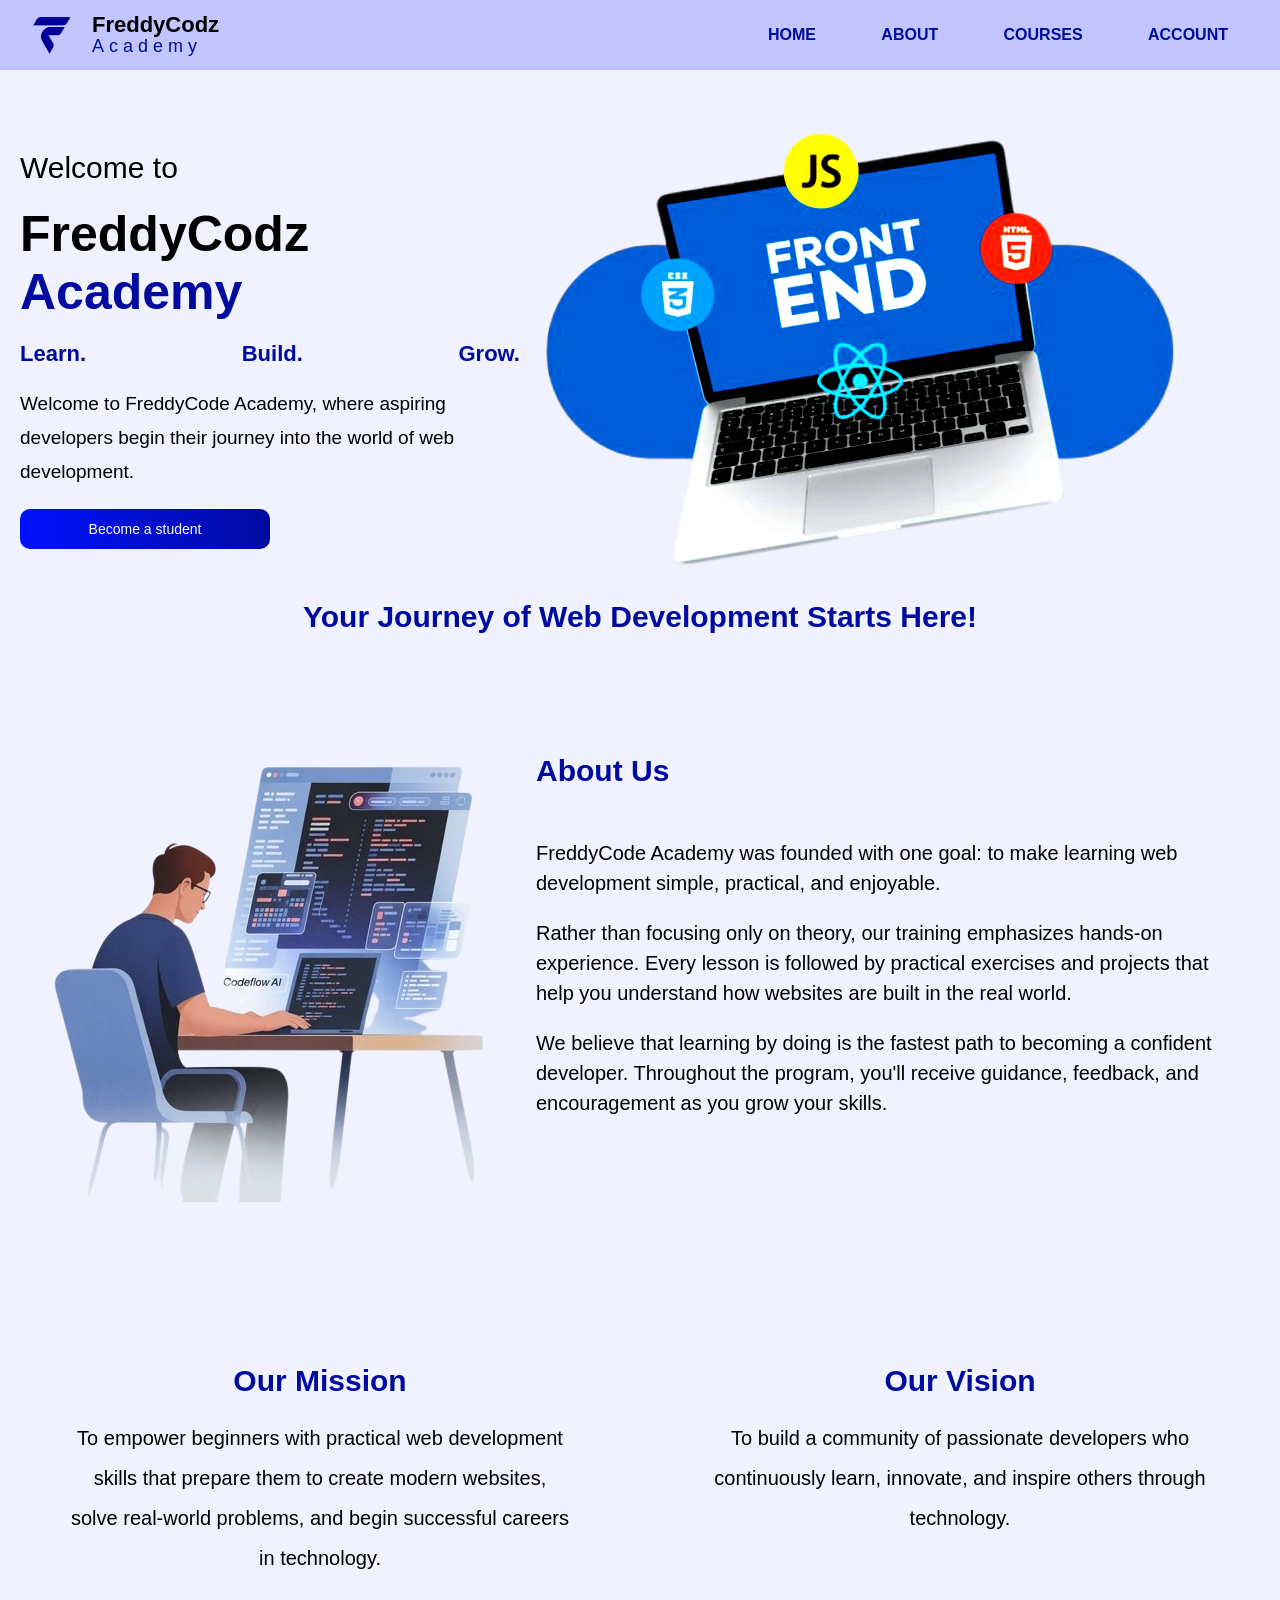
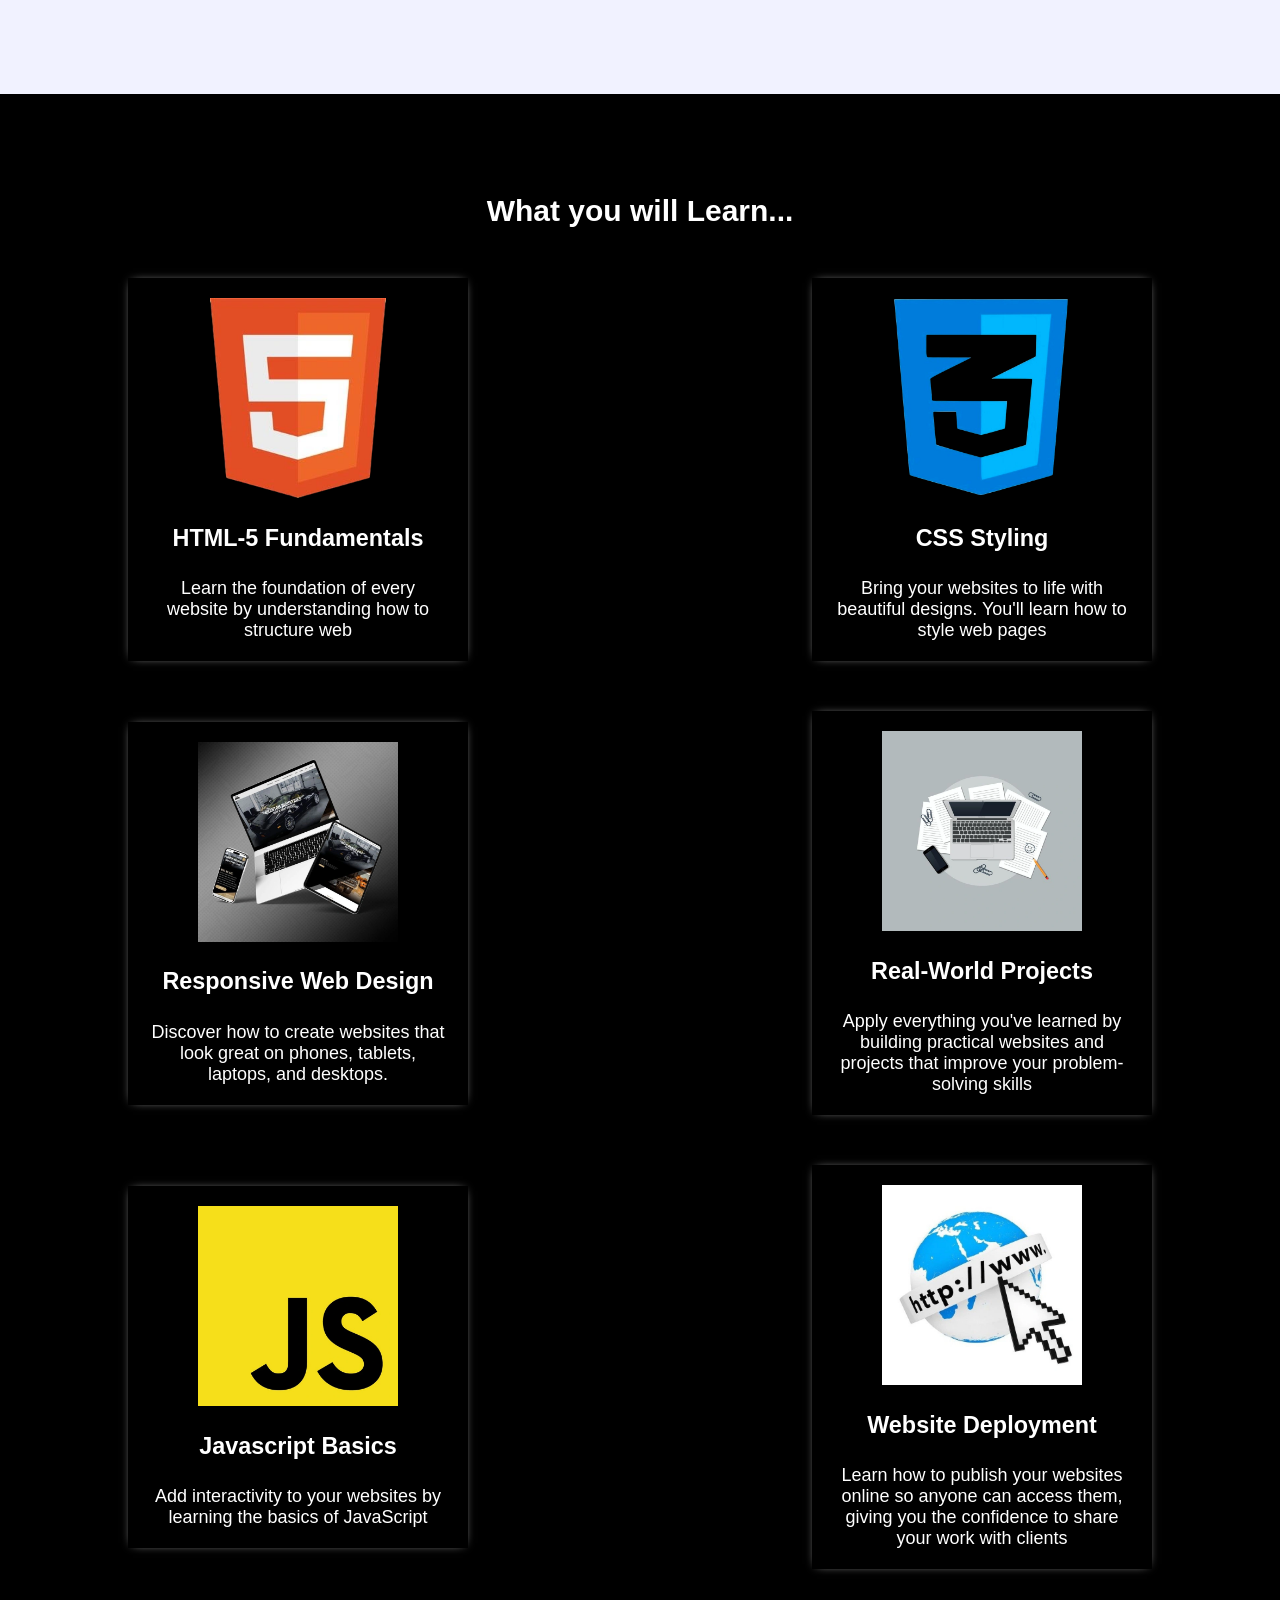
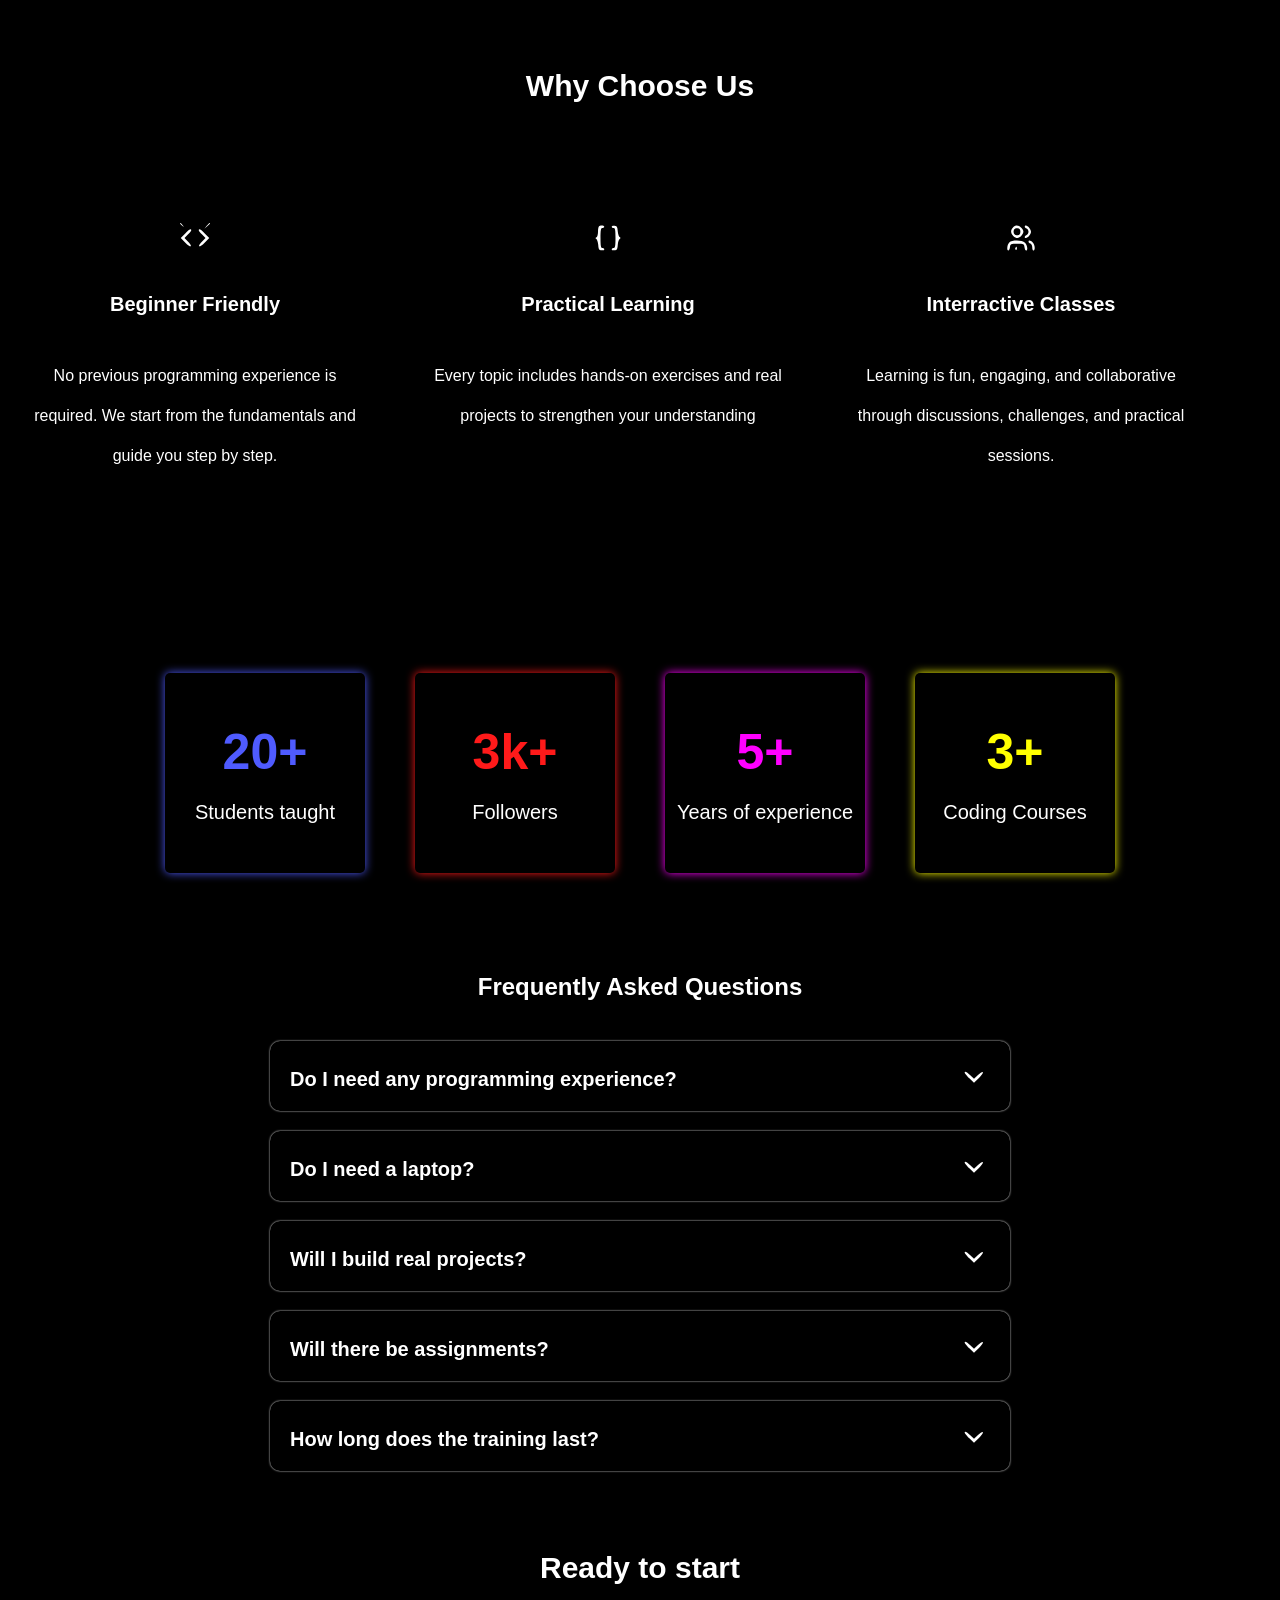
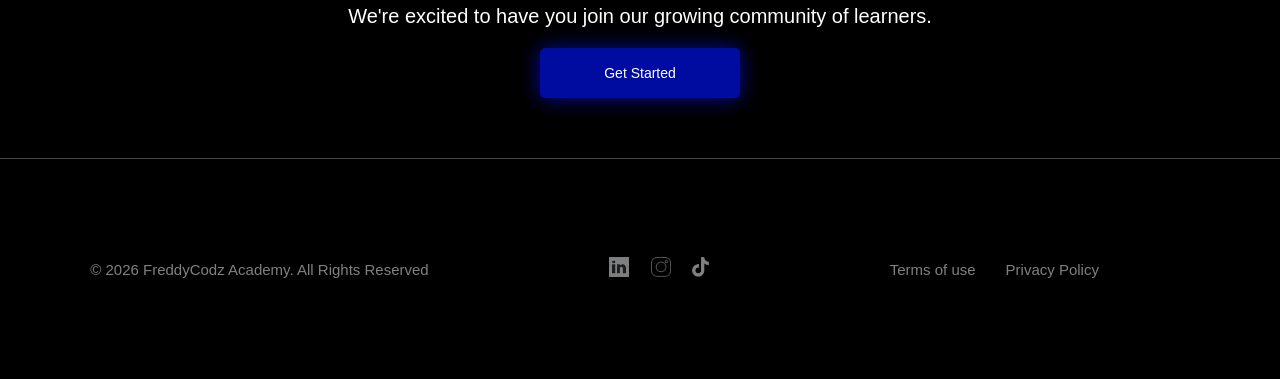
==== index.html @ 14587dd9 "Add files via upload" ====
<!DOCTYPE html>
<html lang="en">
<head>
    <meta charset="UTF-8">
    <meta name="viewport" content="width=device-width, initial-scale=1.0">
    <title>FreddyCodz Academy</title>
    <link rel="icon" type="image/png" href="./images/logo.png">
    <link rel="stylesheet" href="./styles/inherit.css">
    <link rel="stylesheet" href="./styles/style.css">
</head>
<body>
    <main>
        <header>
            <div class="header">
                <div class="logo">
                    <img src="./images/logo.png" alt="logo-img" height="40px">
                    <h2>FreddyCodz <br>
                        <span>Academy</span>
                    </h2>
                </div>
                <nav>
                    <ul>
                        <li><a href="index.html">HOME</a></li>
                        <li><a href="index.html#about">ABOUT</a></li>
                        <li><a href="index.html#courses">COURSES</a></li>
                        <li><a href="signup.html">ACCOUNT</a></li>
                    </ul>
                </nav>

                <div class="menu" onclick="openSideNav()">
                    <div class="line"></div>
                    <div class="line"></div>
                    <div class="line"></div>
                </div>
            </div>
        </header>

        <div class="side-bar" id="navbar">
            <img src="./images/x.png" alt="" onclick="closeSideNav()" id="closeIcon">
            <div class="nav">
                <a href="index.html">HOME</a>
                <a href="index.html#about">ABOUT</a>
                <a href="index.html#courses">COURSES</a>
                <a href="signup.html">ACCOUNT</a>
            </div>
        </div>

        <div class="hero-section">

            <div class="intro">
                <p>Welcome to</p>
                <h1>
                    FreddyCodz <span>Academy</span>
                </h1>
                <div class="labels">
                    <label>Learn.</label>
                    <label>Build.</label>
                    <label>Grow.</label>
                </div>

                <p id="para">
                    Welcome to FreddyCode Academy, where aspiring developers begin their journey 
                    into the world of web development.
                </p>
                <button onclick="window.location.href ='signup.html'">Become a student</button>
            </div>

            <div class="image">
                <img src="./images/BackgroundEraser_20260712_193155135.webp" alt="" id="hero-image">
            </div>

        </div>

        <h2 id="journey">Your Journey of Web Development Starts Here!</h2>

        <div class="about" id="about">

            <div class="about-image">
                <img src="./images/10_AI_Tools_That_Make_Software_Development_Easy-removebg-preview.webp" alt="about-image" loading="lazy">
            </div>

            <div class="about-content">
                <h2>About Us</h2>

                <div class="about-para">
                    <p>FreddyCode Academy was founded with one goal: to make learning web development simple, practical, and enjoyable.</p>
                    <p>Rather than focusing only on theory, our training emphasizes hands-on experience. Every lesson is followed by practical
                        exercises and projects that help you understand how websites are built in the real world.</p>
                    <p>We believe that learning by doing is the fastest path to becoming a confident developer. Throughout the program,
                        you'll receive guidance, feedback, and encouragement as you grow your skills.</p>
                </div>
            </div>
        </div>

        <div class="mission">
            <div id="mission">
                <h2>Our Mission</h2>
                <p>To empower beginners with practical web development skills that prepare them to create 
                    modern websites, solve real-world problems, and begin successful careers in technology.</p>
            </div>

            <div id="vision">
                <h2>Our Vision</h2>
                <p>To build a community of passionate developers who continuously learn, innovate, and inspire others through technology.</p>
            </div>
        </div>

        <div class="learn_languages" id="courses">
            <h2>What you will Learn...</h2>
            <div id="learn">
                <div class="learn">
                    <div class="img"><img src="./images/html.webp" alt="html-img" height="200px" loading="lazy"></div>
                    <h3>HTML-5 Fundamentals</h3>
                    <p>Learn the foundation of every website by understanding how to structure web </p>
                </div>

                <div class="learn">
                    <div class="img"><img src="./images/css.webp" alt="css-img" height="200px" loading="lazy"></div>
                    <h3>CSS Styling</h3>
                    <p>Bring your websites to life with beautiful designs. You'll learn how to style web pages</p>
                 </div>
                
            </div>
            
            <div id="learn">
                <div class="learn">
                    <div class="img"><img src="./images/responsivedesign.webp" alt="responsive-img" height="200px" loading="lazy"></div>
                    <h3>Responsive Web Design</h3>
                    <p>Discover how to create websites that look great on phones, tablets, laptops, and desktops.</p>
                </div>

                <div class="learn">
                    <div class="img"><img src="./images/projects.webp" alt="project-img" height="200px" loading="lazy"></div>
                    <h3>Real-World Projects</h3>
                    <p>Apply everything you've learned by building practical websites and projects that improve your problem-solving skills </p>
                </div>
            </div>
            
            <div id="learn"> 
                <div class="learn">
                    <div class="img"><img src="./images/js.webp" alt="js-img" height="200px" loading="lazy"></div>
                    <h3>Javascript Basics</h3>
                    <p>Add interactivity to your websites by learning the basics of JavaScript</p>
                </div>

                <div class="learn">
                    <div class="img"><img src="./images/deployment.webp" alt="deploy-img" height="200px" loading="lazy"></div>
                    <h3>Website Deployment</h3>
                    <p>Learn how to publish your websites online so anyone can access them, giving you the confidence to share your work with clients</p>
                </div>
            </div>
        </div>

        <div class="choose">
            <h2>Why Choose Us</h2>

            <div class="choose-group">

                <div class="choose-content">
                    <img src="./images/angle-brackets.svg" loading="lazy">
                    <h4>Beginner Friendly</h4>
                    <p>No previous programming experience is required. We start 
                        from the fundamentals and guide you step by step.</p>
                </div>

                <div class="choose-content">
                    <img src="./images/curly-braces.svg" loading="lazy">
                    <h4>Practical Learning</h4>
                    <p>
                        Every topic includes hands-on exercises and real projects to strengthen your understanding
                    </p>
                </div>

                <div class="choose-content">
                    <img src="./images/people.svg" loading="lazy">
                    <h4>Interractive Classes</h4>
                    <p>
                        Learning is fun, engaging, and collaborative through discussions, challenges, and practical sessions.
                    </p>
                </div>
                
            </div>
        </div>

        <div class="achieve">
            <h4>20+ <br><span>Students taught</span></h4>
            <h4>3k+ <br><span>Followers</span></h4>
            <h4>5+ <br><span>Years of experience</span></h4>
            <h4>3+ <br><span>Coding Courses</span></h4>
        </div>

        <div class="frequent">
            <h2>Frequently Asked Questions</h2>

            <div class="questions">
                <h6>Do I need any programming experience? <span class="arrow"><img src="./images/arrow-down.svg" loading="lazy"></span></h6>
                <p>No, This academy is designed specifically for beginners</p>
            </div>

            <div class="questions">
                <h6>Do I need a laptop? <span class="arrow"><img src="./images/arrow-down.svg" loading="lazy"></span></h6>
                <p>Yes. A laptop is strongly recommended so you can practice effectively.</p>
            </div>

            <div class="questions">
                <h6>Will I build real projects?<span class="arrow"><img src="./images/arrow-down.svg" loading="lazy"></span></h6>
                <p>Absolutely. Throughout the training, you'll build practical websites that demonstrate your skills.</p>
            </div>

            <div class="questions">
                <h6>Will there be assignments?<span class="arrow"><img src="./images/arrow-down.svg" loading="lazy"></span></h6>
                <p>Yes. Assignments are an important part of the learning process and help reinforce each lesson.</p>
            </div>

            <div class="questions">
                <h6>How long does the training last? <span class="arrow"><img src="./images/arrow-down.svg" loading="lazy"></span></h6>
                <p>The duration depends on the learning plan, but every student will have enough time to understand 
                    each topic before moving forward.
                </p>
            </div>
        </div>

        <div class="start">
            <h2>Ready to start</h2>
            <p>We're excited to have you join our growing community of learners.</p>
            <button onclick="window.location.href = 'signup.html'">Get Started</button>
        </div>
    </main>
    <footer>
        <p>&copy; 2026 FreddyCodz Academy. All Rights Reserved</p>
        <div class="links">
            <a href="https://www.linkedin.com/in/edoghotu-azibaodiedia-7a7187404?utm_source=share_via&utm_content=profile&utm_medium=member_android" target="_blank" rel="noopener noreferer"><img src="./images/linkedIn.jpg" loading="lazy"></a>
            <a href="https://www.instagram.com/dev_freddy?igsh=cGQ3dmY5Z24weG9o" target="_blank" rel="noopener noreferer"><img src="./images/instagram.png"></a>
            <a href="https://www.tiktok.com/@edoghotuazibaodie?is_from_webapp=1&sender_device=pc" target="_blank" rel="noopener noreferer"><img src="./images/white-tiktok.png" alt="tiktok-icon"></a>
        </div>
        <p id="lastpara">
            <a href="terms.html" id="terms">Terms of use </a>
            <a href="policy.html" id="policy">Privacy Policy</a>
        </p>
    </footer>
    
    <script src="./script/side-nav.js"></script>
    <script src="./script/script.js"></script>
</body>
</html>
---- styles/inherit.css ----
*{
    margin: 0;
    padding: 0;
    font-family: Arial, Helvetica, sans-serif;
}

body{
    width: 100vw;
    background-color: #dadcff5d;
    overflow-x: hidden;
    position: relative;
}

main{
    width: 100%;
}

header{
    width: 100%;
    height: 70px;
    background-color: #c2c5ff;
    display: flex;
    justify-content: center;
    align-items: center;
    position: fixed;
    top: 0;
    left: 0;
    z-index: 1000;
}

.header{
    width: 95%;
    display: flex;
    justify-content: space-between;
    align-items: center;
}

.header .logo{
    width: 200px;
    display: flex;
    gap: 20px;
}

.header h2{
    font-size: 22px;
    line-height: 20px;
    color: #000;
}

.header h2 span{
    font-size: 18px;
    font-weight: 400;
    letter-spacing: 5px;
    color: #000ba0;
}

.header ul{
    width: 500px;
    display: flex;
    align-items: center;
    justify-content: space-between;
}

.header ul li{
    list-style: none;
    font-weight: 550;
    transition: .3s ease;
}

.header ul li a{
    font-size: 16px;
    text-decoration: none;
    color: #000ba0;
    padding: 10px 20px;
    border-radius: 5px;
    transition: .3s ease;
}

/* #active{
    background-color: #000ba0;
    color: #fff;
} */

.header button{
    background-image: linear-gradient(to right, #0011ff, #000ba0);
    width: 100px;
    height: 40px;
    border: none;
    color: #fff;
    border-radius: 5px;
    cursor: pointer;
    transition: .3s ease;
}

.header button:hover{
    transform: scale(1.05);
}

.menu{
    height: 40px;
    width: 50px;
    padding: 10px;
    display: flex;
    flex-direction: column;
    justify-content: center;
    align-items: center;
    gap: 7px;
    transform: scale(0.6);
    display: none;
}
/* 
.menu:focus .side-bar{
    transform: translateX(0);
} */

.line{
    width: 100%;
    height: 5px;
    background-color: #fff;
}

.side-bar{
    width: 340px;
    height: 100vh;
    background-color: #0011ff7e;
    border-bottom: 5px solid #fff;
    top: 70px;
    left: 0;
    z-index: 999;
    backdrop-filter: brightness(50%);
    padding: 20px;
    position: relative;
    position: fixed;
    transform: translateX(-100vw);
    opacity: 0;
}

.side-bar img{
    filter: invert();
    position: absolute;
    top: 15px;
    right: 15px;
    height: 30px;
}

.side-bar .nav a{
    color: #fff;
    height: 50px;
    padding: 0 20px;
    display: flex;
    justify-content: end;
    align-items: center;
    font-size: 20px;
    text-decoration: none;
}

.side-bar .nav{
    margin-top: 50px;
    width: 100%;
    padding: 20px 0;
    display: flex;
    flex-direction: column;
    gap: 10px;
}

/* #closeIcon{
    transform: rotate(-360deg);
}

.openCloseIcon{
    transition: .5s ease;
    transform: rotate(360deg);
}

.closeCloseIcon{
    transition: .5s ease;
    transform: rotate(-360deg);
} */

.close{
    transform: translateX(-100vw);
    transition: .5s ease;
    opacity: 0;
}

.open{
    transform: translateX(0);
    transition: .5s ease;
    opacity: 1;
}


/* FOOTER SECTIONAL STYLES */

footer{
    height: 80px;
    width: 100%;
    background-color: #000;
    color: #fff;
    border-top: 1px solid #ffffff46;
    display: flex;
    justify-content: space-around;
    align-items: center;
    padding: 70px 0;
}

footer p{
    opacity: 0.5;
    font-size: 15px;
}

footer p:last-child{
    width: 300px;
    display: flex;
    gap: 30px;
    cursor: pointer;
}

#lastpara a{
    color: #fff;
    text-decoration: none;
}

#lastpara a:hover{
    opacity: 1;
}

#policy:hover{
    opacity: 1;
}

.links{
    width: 100px;
    display: flex;
    align-items: center;
    justify-content: space-between;
}

.links img{
    height: 20px;
    opacity: 0.5;
    transition: .3s ease;
}

.links img:hover{
    opacity: 1;
}

html{
    scroll-behavior: smooth;
}

@media (max-width: 1024px) {
    header{
        width: 100vw;
    }
}

@media (max-width: 768px) {
    footer p{
        font-size: 14px;
    }

    footer .links{
        width: 80px;
    }

    footer .links a img{
        height: 15px;
    }

    footer p:last-child{
        width: 200px;
    }
}

@media (max-width: 480px) {
    .header .logo{
        width: 200px;
        display: flex;
        flex-direction: row;
        gap: 15px;
    }
    
    .header nav{
        display: none;
    }

    .header .menu{
        display: flex;
    }

    .hero-section{
        min-height: 400px;
        flex-direction: column;
        gap: 30px;
    }

    footer{
        flex-direction: column-reverse;
        gap: 20px;
    }
}
---- styles/style.css ----
.hero-section{
    width: 90%;
    height: 500px;
    margin-top: 100px;
    display: flex;
    justify-content: space-between;
    align-items: center;
    justify-self: center;
}

.intro{
    width: 700px;
    padding: 20px;
    animation: slideRight 1s ease;
}

@keyframes slideRight {
    from{
        transform: translateX(-150px);
        opacity: 0;
    }

    to{
        transform: translateX(0);
        opacity: 1;
    }
}

.intro p:first-child{
    font-size: 30px;
}

.intro h1{
    font-size: 50px;
    margin: 20px 0;
}

.intro h1 span{
    color: #000ba0;
}

.intro .labels{
    background-color: transparent;
    color: #000ba0;
    width: 500px;
    margin-bottom: 20px;
    font-size: 22px;
    font-weight: bold;
    display: flex;
    align-items: center;
    justify-content: space-between;
}

#para{
    font-size: 19px;
    line-height: 1.8;
    width: 500px;
    margin-bottom: 20px;
}

.intro button{
    width: 250px;
    height: 40px;
    border: none;
    border-radius: 10px;
    background-image: linear-gradient(to right, #0011ff, #000ba0);
    color: #fff;
    font-size: 14px;
    cursor: pointer;
    transition: .3s ease;
}

.intro button:hover{
    transform: scale(1.1);
}

.hero-section .image img{
    height: 450px;
    filter: contrast(170%);
    animation: slideLeft 1s ease;
    animation-delay: 0.1s;
}

@keyframes slideLeft {
    from{
        transform: translateX(150px);
        opacity: 0;
    }

    to{
        transform: translateX(0);
        opacity: 1;
    }
}

#journey{
    font-weight: bold;
    font-size: 30px;
    text-align: center;
    color: #000ba0;
    animation: slideUp 1.5s ease;
}

@keyframes slideUp {
    from{
        transform: translateY(100px);
        opacity: 0;
    }

    to{
        transform: translateY(0);
        opacity: 1;
    }
}

.about{
    width: 95%;
    height: 400px;
    padding: 40px 20px;
    display: flex;
    align-items: center;
    justify-content: space-between;
    margin-top: 80px;
    justify-self: center;
    color: #000;
    animation: slideUp 1.5s ease;
}

.about-content{
    height: 400px;
    width: 700px;
}

.about-content h2{
    font-size: 30px;
    color: #000ba0;
    margin-bottom: 50px;
}

.about-content p{
    font-size: 20px;
    margin-bottom: 20px;
    line-height: 30px;
}

.mission{
    width: 100%;
    min-height: 350px;
    color: #000;
    padding-top: 50px;
    margin-top: 100px;
    display: flex;
    justify-content: space-around;
}

#mission, #vision{
    width: 500px;
    padding: 20px;
    text-align: center;
}

#mission h2, #vision h2{
    font-size: 30px;
    margin-bottom: 20px;
    color: #000ba0;
    /* text-shadow: 10px 5px 50x #0011ff; */
}

#mission p, #vision p{
    font-size: 20px;
    line-height: 40px;
}

.learn_languages{
    width: 100%;
    min-height: 400px;
    padding-top: 100px;
    color: #fff;
    background-color: #000;
    display: flex;
    flex-direction: column;
    justify-content: center;
    align-items: center;
    gap: 50px;
}

.learn_languages h2{
    font-size: 30px;
    color: #fff;
}

#learn{
    width: 80%;
    min-height: 200px;
    display: flex;
    align-items: center;
    justify-content: space-between;
}

#learn .learn{
    min-height: 300px;
    /* border: 1px solid #fff; */
    padding: 20px;
    width: 300px;
    background-color: transparent;
    display: flex;
    flex-direction: column;
    align-items: center;
    font-size: 20px;
    transition: 0.5s ease;
    box-shadow: 0 0 10px -5px #fff;
    cursor: pointer;
}

#learn .learn h3{
    width: 100%;
    height: 80px;
    display: flex;
    justify-content: center;
    align-items: center;
    /* background-image: linear-gradient(to right, #0011ff, #000ba0); */
}

#learn .learn p{
    font-size: 18px;
    width: 100%;
    text-align: center;
}

#learn .learn .img{
    width: 100%;
    height: 200px;
    display: flex;
    justify-content: center;
    align-items: center;
    background-color: transparent;
}

/* #learn .learn:hover{
    box-shadow: 0 0 20px #000ba0;
    border-radius: 30px;
    background: #0011ff50;
} */

.choose{
    background-color: #000;
    color: #fff;
    padding: 100px 0;
    width: 100%;
}

.choose h2{
    font-size: 30px;
    color: #fff;
    text-align: center;
    margin-bottom: 100px;
}

.choose-group{
    width: 95%;
    display: flex;
    justify-self: center;
    justify-content: space-between;
    align-items: center;
    padding-bottom: 50px;
}

.choose-content{
    width: 350px;
    min-height: 280px;
    padding: 20px;
    border-radius: 10px;
    transition: .3s ease;
    display: flex;
    flex-direction: column;
    align-items: center;
    text-align: center;
}

.choose-content img{
    filter: invert();
    margin-bottom: 20px;
    height: 30px;
}

.choose-content:hover{
    background-color: #99a3ff23;
}

.choose-content h4{
    font-size: 20px;
    margin-top: 20px;
    margin-bottom: 40px;
}

.choose-content p{
    font-size: 16px;
    line-height: 40px;
}

.achieve{
    width: 100%;
    padding-bottom: 50px;
    background-color: #000;
    color: #fff;
    display: flex;
    justify-content: center;
    gap: 50px;
}

.achieve h4{
    text-align: center;
    width: 200px;
    height: 200px;
    border-radius: 5px;
    display: flex;
    gap: 20px;
    justify-content: center;
    align-items: center;
    flex-direction: column;
    font-size: 50px;
}

.achieve h4:first-child{
    color: #4f5bff;
    box-shadow: 0 0 10px #4f5bff;
}

.achieve h4:nth-child(2){
    color: #ff1a1a;
    box-shadow: 0 0 10px #ff1a1a;
}

.achieve h4:nth-child(3){
    color: #ff00ff;
    box-shadow: 0 0 10px #ff00ff;
}

.achieve h4:last-child{
    color: #ffff00;
    box-shadow: 0 0 10px #ffff00;
}

.achieve h4 span{
    font-size: 20px;
    font-weight: 400;
    color: #fff;
}

.frequent{
    width: 100%;
    min-height: 400px;
    padding-top: 50px;
    background-color: #000;
    color: #fff;
    justify-content: center;
    align-items: center;
    display: flex;
    flex-direction: column;
}

.frequent h2{
    margin-bottom: 40px;
}

.questions{
    border-radius: 10px;
    box-shadow: 0 0 2px #fff;
    padding: 20px;
    margin-bottom: 20px;
    width: 700px;
    height: 30px;
    /* height: 120px; */
    overflow: hidden;
    cursor: pointer;
    user-select: none;
    transition: .3s ease;
}

.questions.active{
    height: 130px;
}

.arrow{
    transition: .5s ease;
}

.rotate{
    transform: rotate(180deg);
}

.questions h6:focus{
    opacity: 0.5;
}

.frequent .questions:focus{
    height: 120px;
    transition: .3s ease;
}

.questions h6{
    width: 100%;
    display: flex;
    justify-content: center;
    align-items: center;
    justify-content: space-between;
    font-size: 20px;
    margin-bottom: 20px;
    font-weight: 550;
}

.questions h6 span{
    filter: invert();
}
.questions p{
    font-size: 16px;
    line-height: 30px;
}


.start{
    width: 100%;
    padding: 60px 0;
    background-color: #000;
    color: #fff;
    display: flex;
    flex-direction: column;
    justify-content: center;
    align-items: center;
}

.start h2{
    font-size: 30px;
    margin-bottom: 20px;
}

.start p{
    font-size: 20px;
    margin-bottom: 20px;
}

.start button{
    width: 200px;
    height: 50px;
    background-color: #000ba0;
    color: #fff;
    font-size: 14px;
    border: none;
    box-shadow: 0 0 20px #000ba0;
    cursor: pointer;
    border-radius: 5px;
    transition: .3s ease;
}

.start button:hover{
    transform: scale(1.1);
}

@media (max-width: 1024px) {
    body{
        width: 100vw;
    }

    main{
        width: 100%;
    }

    .hero-section{
        width: 95%;
    }

    .intro{
        width: 400px;
    }

    .intro p:first-child{
        font-size: 30px;
    }

    .intro h1{
        font-size: 30px;
    }

    .intro .labels{
        width: 300px;
    }

    .intro #para{
        width: 350px;
    }

    .hero-section .image img{
        height: 400px;
    }

    .about{
        width: 90%;
        padding: 20px 20px;
        display: flex;
        align-items: center;
        justify-content: center;
    }

    .about-content h2{
        font-size: 30px;
        margin-bottom: 20px;
    }

    .about-para p{
        line-height: 25px;
    }

    .about .about-image{
        height: 400px;
        margin-top: 0;
    }

    .about-content{
        font-size: 18px;
    }

    #mission, #vision{
        display: flex;
        flex-direction: column;
        align-items: center;
    }

    #mission h2, #vision h2{
        margin-bottom: 0px;
        padding-bottom: 0;
        font-size: 30px;
    }

    #mission p, #vision p{
        line-height: 25px;
        width: 400px;
    }

    .learn_languages{
        margin-bottom: 0;
        border-bottom: 5px solid #000;
    }

    .choose{
        background-color: #000;
        padding-top: 70px;
    }

    .choose-content p{
        line-height: 25px;
    }

    .achieve{
        border-top: 10px solid #000;
    }
}

@media (max-width: 768px) {
    .intro p:first-child{
        font-size: 30px;
        margin-bottom: 10px;
    }

    .intro h1{
        font-size: 30px;
        margin: 10px 0;
    }

    .intro .labels{
        width: 200px;
        font-size: 18px;
        margin-bottom: 10px;
    }

    .intro #para{
        line-height: 28px;
        font-size: 15px;
        width: 250px;
    }

    .intro button{
        width: 190px;
    }

    .hero-section .image img{
        height: 300px;
    }

    #journey{
        font-size: 25px;
    }

    .about .about-image img{
        height: 360px;
    }

    .about-content h2{
        font-size: 25px;
        margin-bottom: 5px;
    }

    .about-para p{
        font-size: 18px;
        width: 350px;
    }

    .mission{
        padding: 0;
    }

    #mission h2, #vision h2{
        font-size: 25px;
    }

    #mission p, #vision p{
        font-size: 16px;
        width: 300px;
        line-height: 20px;
    }

    .learn_languages{
        margin-top: 0;
    }

    #learn{
        width: 95%;
    }

    .learn h3{
        font-size: 20px;
    }

    .learn p{
        font-size: 16px;
    }

    .choose{
        padding: 100px 0;
        height: 400px;
    }

    .choose h2{
        font-size: 25px;
        margin-bottom: 50px;
    }

    .choose-content h4{
        font-size: 20px;
    }

    .choose-content p{
        font-size: 16px;
        line-height: 20px;
    }

    .achieve{
        width: 100%;
        justify-content: space-around;
        gap: 0;
    }

    .achieve h4{
        width: 120px;
        height: 120px;
        font-size: 30px;
        gap: 15px;
        padding: 0 10px;
    }

    .achieve h4 span{
        font-size: 18px;
    }

    .frequent{
        min-height: 700px;
    }

    .frequent h2{
        font-size: 25px;
    }

    .questions{
        width: 80%;
        box-shadow: 0 0 1px #fff;
    }

    .start h2{
        font-size: 25px;
    }
}

@media (max-width: 480px) {
    main{
        overflow-x: hidden;
    }

    .hero-section{
        margin-top: 120px;
        min-height: 400px;
        justify-content: center;
        align-items: center;
        flex-direction: column;
        gap: 30px;
    }

    .intro{
        width: 90vw;
    }

    .intro p:first-child{
        font-size: 20px;
    }

    .intro h1{
        font-size: 30px;
        width: 200px;
        margin-bottom: 10px;
    }

    .intro #para{
        line-height: 18px;
    }

    .hero-section .image img{
        height: 250px;
    }

    #journey{
        margin-top: 100px;
        font-size: 20px;
        width: 70%;
        justify-self: center;
        text-align: center;
        margin-bottom: 100px;
        display: flex;
        justify-content: center;
        align-items: center;
    }

    .about{
        flex-direction: column;
        margin-top: 250px;
    }

    .about h2{
        font-size: 20px;
    }

    .about .image img{
        height: 300px;
        margin-top: 200px;
    }

    .about-content h2{
        margin-bottom: 20px;
    }

    .about-content{
        margin-top: 100px;
        background-color: transparent;
        display: flex;
        flex-direction: column;
        justify-content: center;
        align-items: center;
    }

    .about-content p{
        text-align: center;
    }

    .mission{
        margin-top: 300px;
        flex-direction: column;
        justify-content: center;
        align-items: center;
        width: 100%;
    }

    #learn{
        flex-direction: column;
        gap: 20px;
    }

    #mission h2, #vision h2{
        font-size: 20px;
    }

    .learn_languages h2{
        font-size: 20px;
    }

    .learn .img img{
        height: 150px;
    }

    .learn{
        min-height: 100px;
    }
    
    .learn h3{
        font-size: 18px;
        text-align: center;
    }

    .learn p{
        font-size: 11px;
        line-height: 20px;
    }

    .choose{
        padding-bottom: 200px;
    }

    .choose-group{
        flex-direction: column;
        gap: 20px;
    }

    .choose-content{
        width: 80%;
    }

    .achieve{
        width: 100%;
        padding-top: 500px;
        gap: 20px;
        display: flex;
        justify-content: center;
        align-items: center;
    }

    .achieve h4{
        width: 50px;
        height: 70px;
        font-size: 18px;
        gap: 5px;
    }

    .achieve h4 span{
        font-size: 10px;
    }

    .frequent{
        padding: 0 0;
        min-height: 500px;
    }

    .frequent h2{
        font-size: 20px;
    }

    .questions{
        width: 70%;
        height: 15px;
        padding: 15px 10px;
    }

    .questions h6{
        font-size: 14px;
    }

    .start{
        padding-top: 0;
        justify-content: center;
        align-items: center;
    }

    .start h2{
        font-size: 20px;
    }

    .start p{
        text-align: center;
        font-size: 15px;
        width: 70%;
    }
}
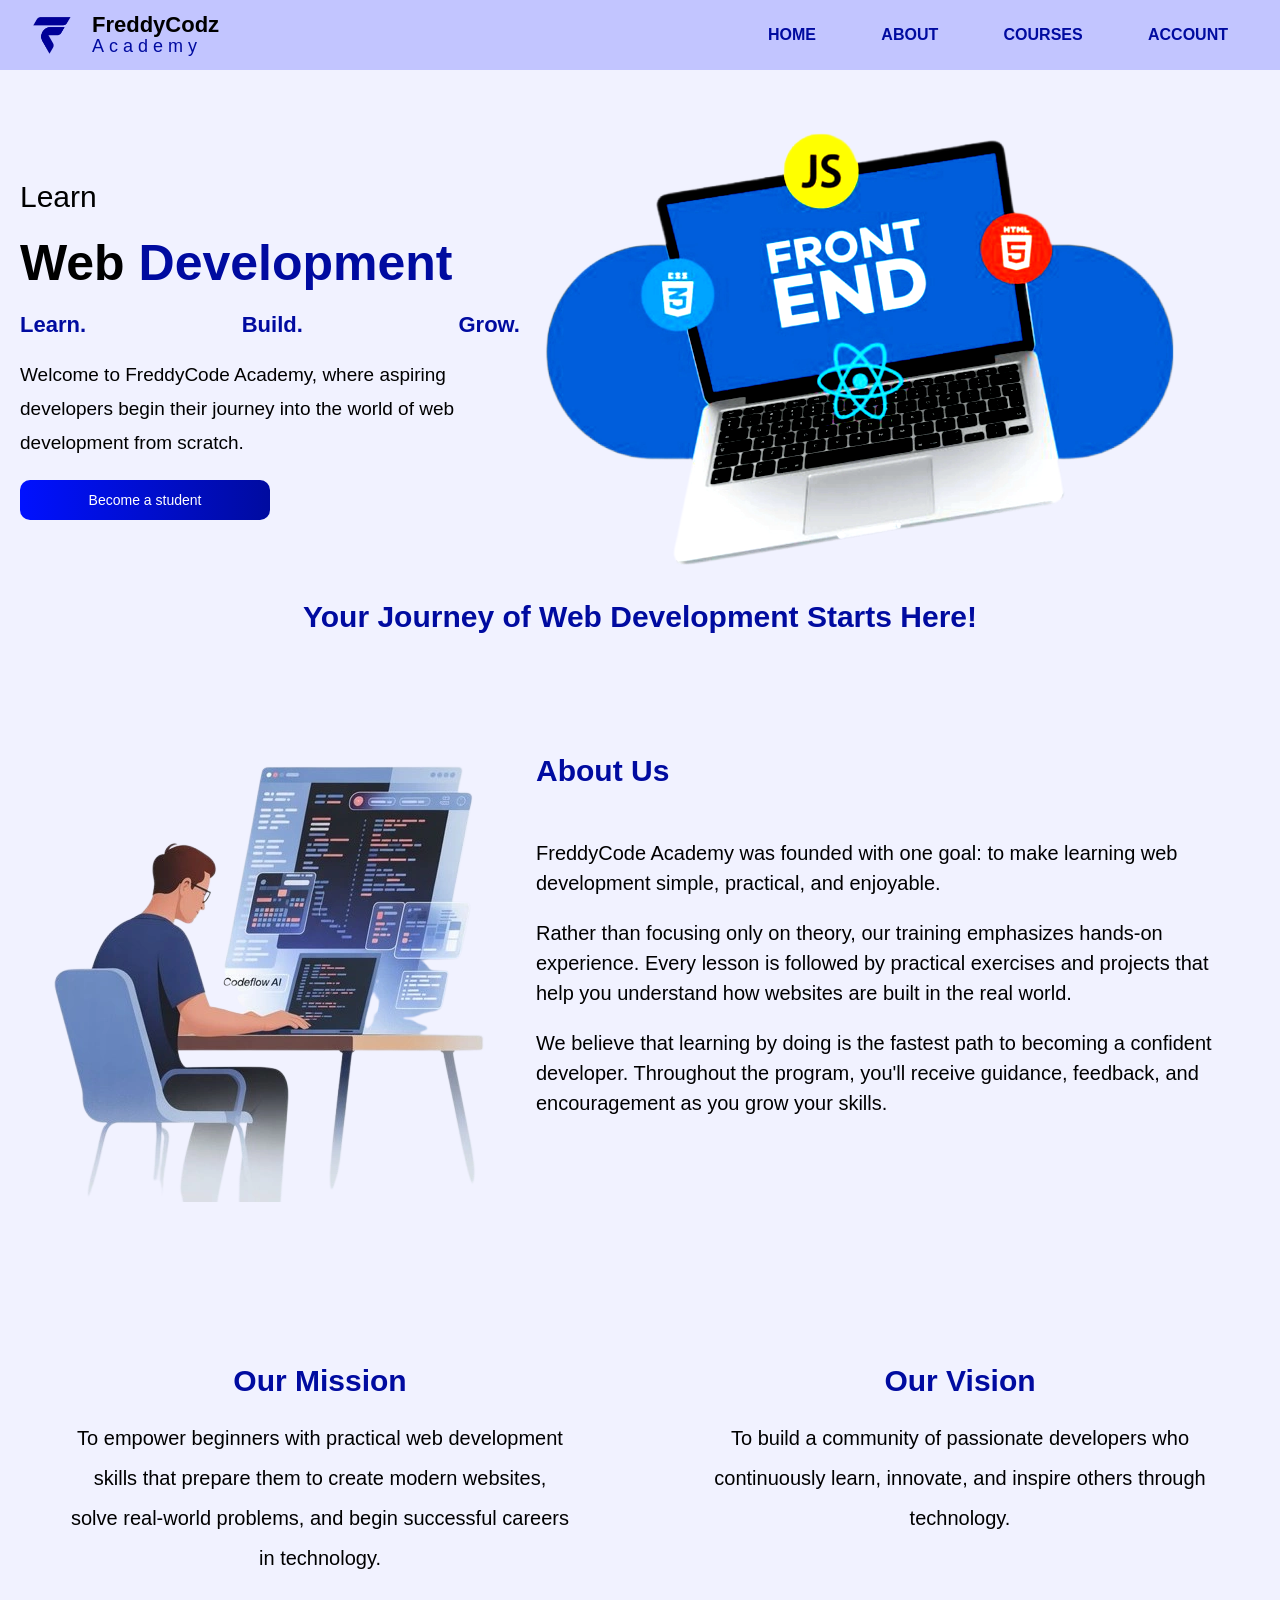
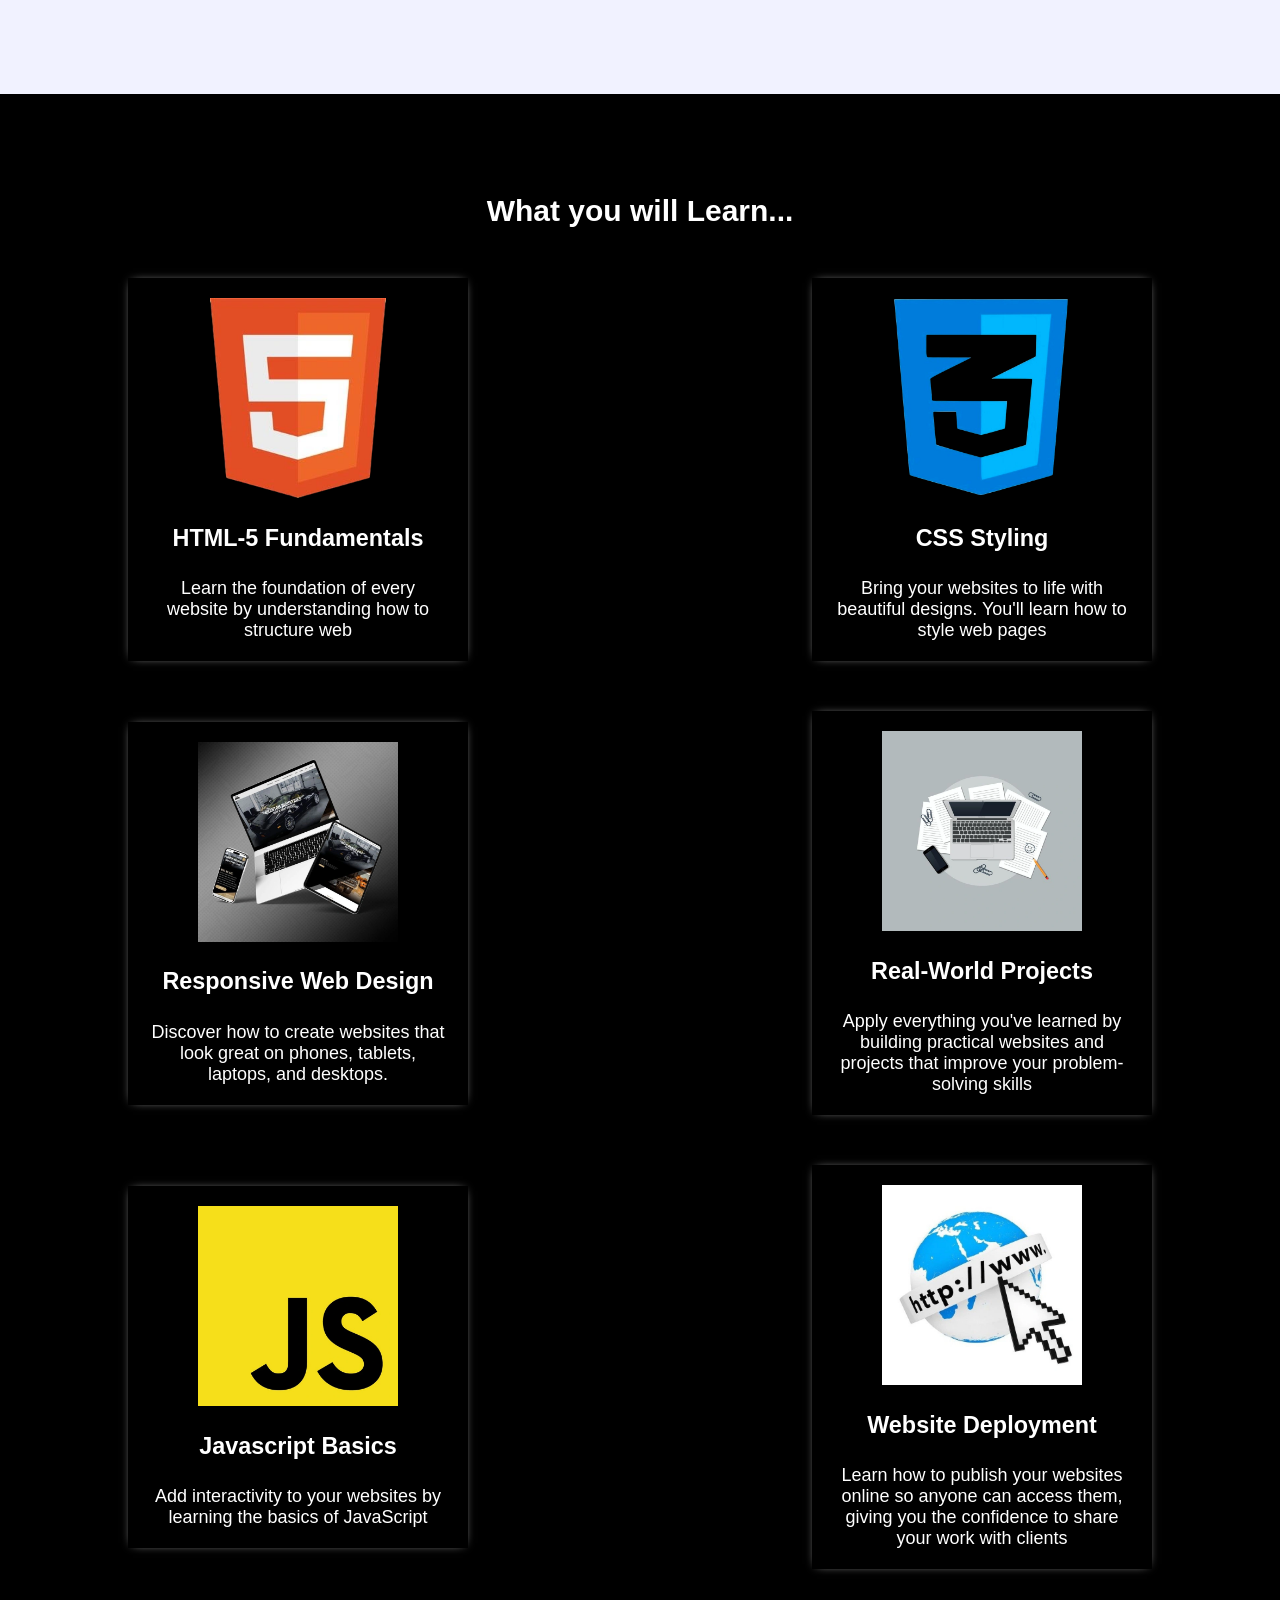
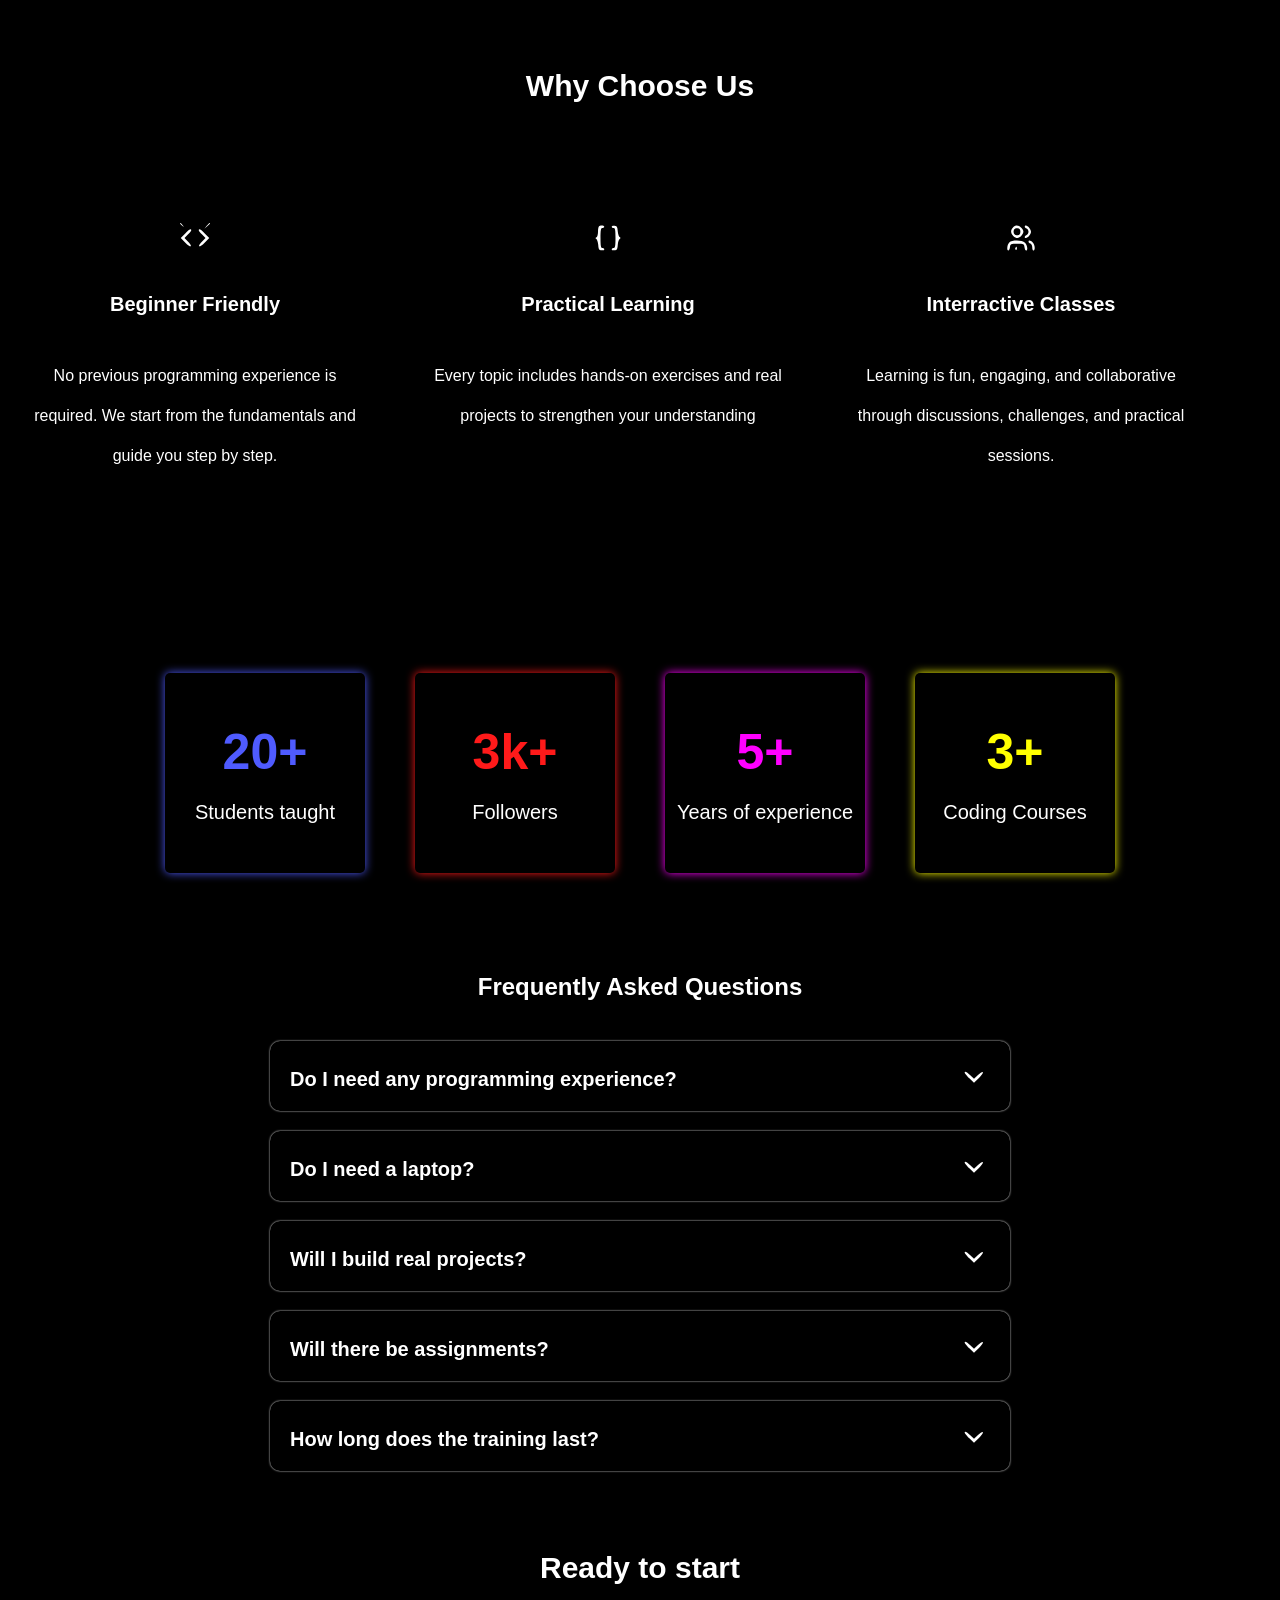
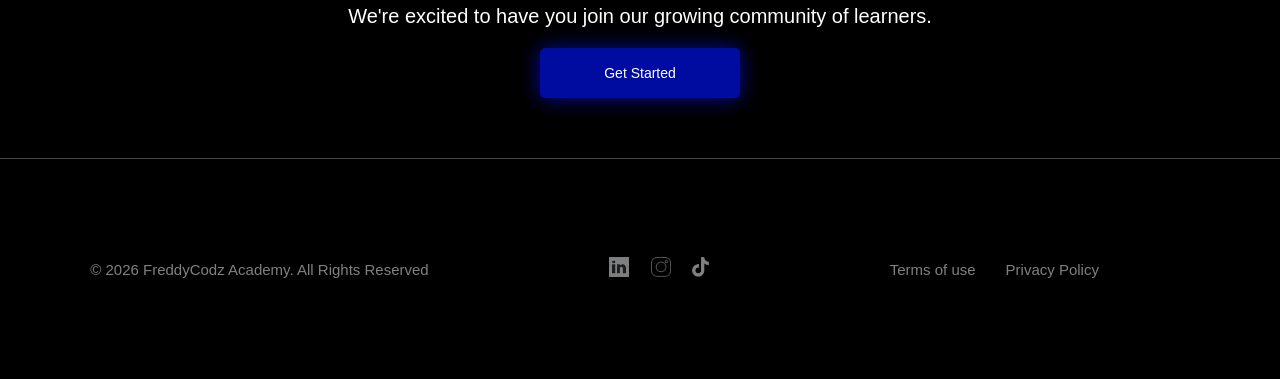
==== commit da4ebbcb: "Revise hero section and introduction text Updated the hero section text and improved the introductio" ====
--- a/index.html
+++ b/index.html
@@ -48,9 +48,9 @@
         <div class="hero-section">
 
             <div class="intro">
-                <p>Welcome to</p>
+                <p>Learn</p>
                 <h1>
-                    FreddyCodz <span>Academy</span>
+                    Web <span>Development</span>
                 </h1>
                 <div class="labels">
                     <label>Learn.</label>
@@ -60,7 +60,7 @@
 
                 <p id="para">
                     Welcome to FreddyCode Academy, where aspiring developers begin their journey 
-                    into the world of web development.
+                    into the world of web development from scratch.
                 </p>
                 <button onclick="window.location.href ='signup.html'">Become a student</button>
             </div>
@@ -242,4 +242,4 @@
     <script src="./script/side-nav.js"></script>
     <script src="./script/script.js"></script>
 </body>
-</html>+</html>
